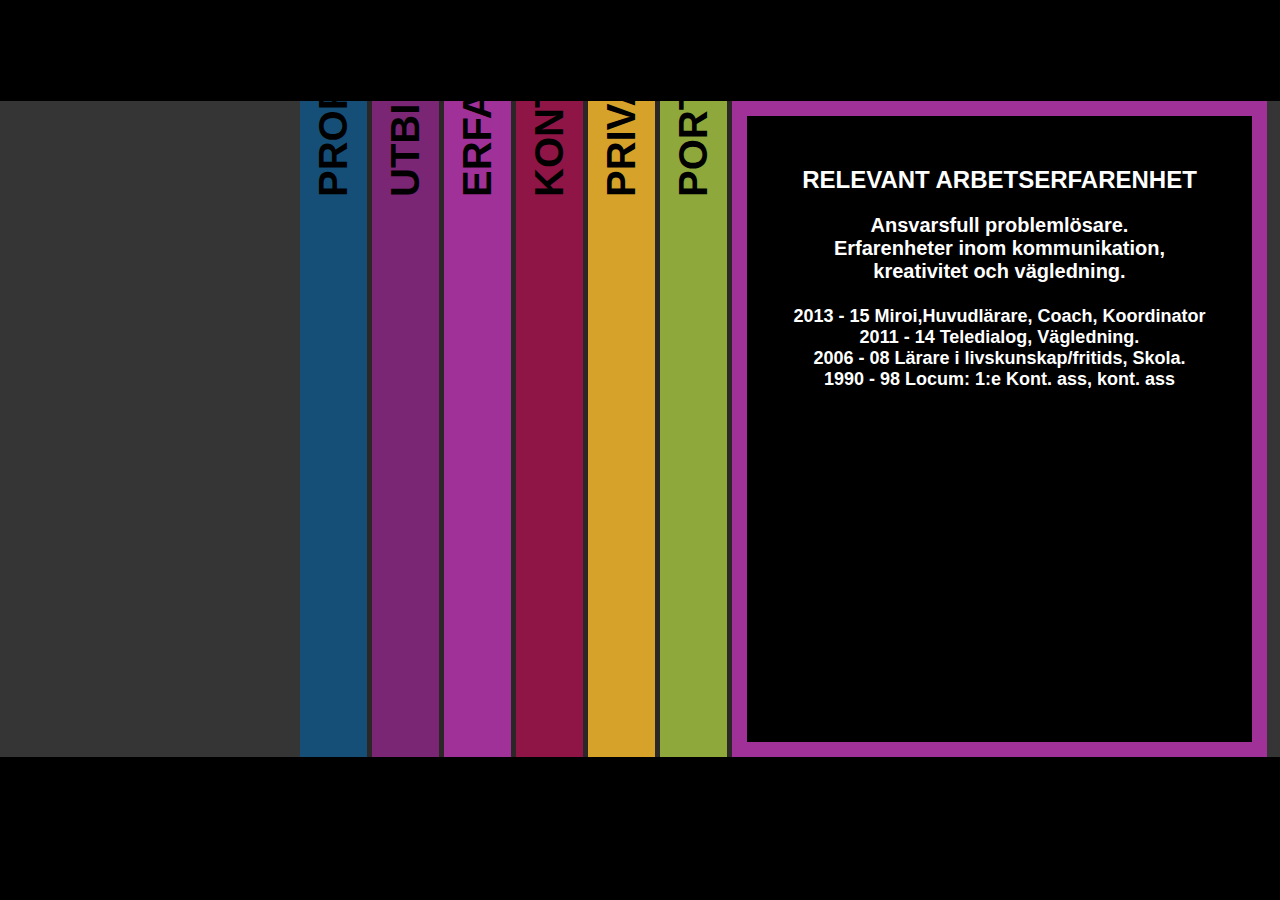
==== Pages/erfarenhet.html @ 6f001739 "uppdatering 16/11" ====
<!DOCTYPE html>
<html lang="en">
<style>
    <link rel="preconnect" href="https://fonts.googleapis.com"><link rel="preconnect" href="https://fonts.gstatic.com" crossorigin><link href="https://fonts.googleapis.com/css2?family=Inter:wght@700&display=swap" rel="stylesheet"><link rel="preconnect" href="https://fonts.googleapis.com"><link rel="preconnect" href="https://fonts.gstatic.com" crossorigin><link href="https://fonts.googleapis.com/css2?family=Ingrid+Darling&display=swap" rel="stylesheet"><link rel="preconnect" href="https://fonts.googleapis.com"><link rel="preconnect" href="https://fonts.gstatic.com" crossorigin><link href="https://fonts.googleapis.com/css2?family=Georama&display=swap" rel="stylesheet">
</style>

<head>
    <meta charset="UTF-8">
    <meta http-equiv="X-UA-Compatible" content="IE=edge">
    <meta name="viewport" content="width=device-width, initial-scale=1.0">
    <title>Anja Edmans CV</title>
    <link rel="stylesheet" href="/css/styles.css">
</head>


<body>
    <div class="header">
        <h1>HEADER</h1>
    </div>

    <div class="main">

        <div class="mainholder">
            <div class="sidebar">
                <div class="button-profil">

                    <p>PROFIL</p>
                </div>


                <div class="button-utbildning">
                    <p>UTBILDNING</p>
                </div>


                <div class="button-erfarenhet">
                    <p>ERFARENHET</p>
                </div>


                <div class="button-kontakt">
                    <p>KONTAKT</p>
                </div>


                <div class="button-privat">
                    <p>PRIVAT</p>
                </div>


                <div class="button-portfolio">
                    <p>PORTFOLIO</p>
                </div>

                <div class="cards">


                    <div class="card-erfarenhet">
                        <h2>RELEVANT ARBETSERFARENHET</h2>
                        <h3>Ansvarsfull problemlösare. <br>
                            Erfarenheter inom kommunikation, <br>
                            kreativitet och vägledning.<br>
                        </h3>
                        <h4>
                            2013 - 15 Miroi,Huvudlärare, Coach, Koordinator <br>
                            2011 - 14 Teledialog, Vägledning. <br>
                            2006 - 08 Lärare i livskunskap/fritids, Skola. <br>
                            1990 - 98 Locum: 1:e Kont. ass, kont. ass <br>
                        </h4>

                    </div>



                </div>
            </div>



        </div>

    </div>

    </div>


    </div>
    <div class="footer">
        <h1>FOOTER</h1>

    </div>

</body>

</html>
---- css/styles.css ----
body {
    display: flex;
    flex-direction: column;
    background-color: black; 
    margin: 0;
    padding: 0;
    max-width: 1440px;
    font-family: 'Inter', sans-serif, 'Ingrid Darling', cursive, 'Georama', sans-serif ;
}

p{
    text-align: center;
    font-size: 40px;
    transform: rotate(270deg);
    font-family: 'Inter', sans-serif;
    font-weight: 700;
    
    

}
h1{
    font-size: 40px;
    font-family: 'Ingrid Darling', cursive;

    
}

h2{
    font-size: 24px;
    font-family: 'Georama', sans-serif;
}

h3{
    font-size: 20px;
    font-family: 'Georama', sans-serif;
}

h4{
    font-size: 18px;
    font-family: 'Georama', sans-serif;

}

.header{
    background-color: black;
    height: 25%;
    width: 100%;

}
.main{
    /* display: flex;
    flex-direction: column; */
    background-color: black;
    height: 50%;
    width: 100%;

}
.mainholder{
    display: flex;
    background-color: rgb(53, 53, 53);
    padding-left: 300px;
  
  

}
.sidebar{
    display: flex;
    gap: 5px;
    background-color: rgb(44, 39, 39);
    height: 656px;
    
    

}
.button-profil{
    
    height: 656px;
    width: 67px;
    background-color: #154F77;
    
}
.button-profil:hover{
    background-color: #298DD2;

}


.button-utbildning{
    background-color: #7A2674;
    height: 656px;
    width: 67px;

}
.button-utbildning:hover{
   
    background-color: #BF46B7;
    
}


.button-erfarenhet{
    background-color:  #A03198;
    height: 656px;
    width: 67px;

}
.button-erfarenhet:hover{
    background-color: #E145D6;
    
}

.button-kontakt{
    background-color: #8F1546;
    height: 656px;
    width: 67px;

}

.button-kontakt:hover{
    background-color: #C21E60;
}


.button-privat{
    background-color: #D6A22A ;
    height: 656px;
    width: 67px;

}
.button-privat:hover{
    background-color: #FFC234;
    
}

.button-portfolio{
    background-color:  #8EA83B;
    height: 656px;
    width: 67px;

}
.button-portfolio:hover{
    background-color: #B8DA4B;
    
} 

.cards{
    background-color: aqua;
    color:white;

}

.card-profil{
    background-color: black;
    border-style: solid;
    border-width: 15px;
    border-color: #154F77 ;
    height: 596px;
    width: 505px;
    text-align: center;
    padding-top: 30px;

} 

.profilbild{
    background-color: black;
}
.card-utbildning{
    background-color: black;
    background-color: black;
    border-style: solid;
    border-width: 15px;
    border-color: #7A2674;
    height: 596px;
    width: 505px;
    text-align: center;
    padding-top: 30px;
}
.card-erfarenhet{
    
    background-color: black;
    border-style: solid;
    border-width: 15px;
    border-color: #A03198 ;

    height: 596px;
    width: 505px;
    text-align: center;
    padding-top: 30px;
}
.card-kontakt{
    background-color: black;
    background-color: black;
    border-style: solid;
    border-width: 15px;
    border-color: #8F1546 ;
    height: 596px;
    width: 505px;
    text-align: center;
    padding-top: 30px;
    
}
.card-privat{
    background-color: black;
    background-color: black;
    border-style: solid;
    border-width: 15px;
    border-color: #D6A22A ;
    height: 596px;
    width: 505px;
    text-align: center;
    padding-top: 30px;
    
}
.card-portfolio{
    background-color: black;
    background-color: black;
    border-style: solid;
    border-width: 15px;
    border-color: #8EA83B ;
    height: 596px;
    width: 505px;
    text-align: center;
    padding-top: 30px;
    
} 


.footer{
    background-color: black;
    height: 25%;
    width: 100%;
}
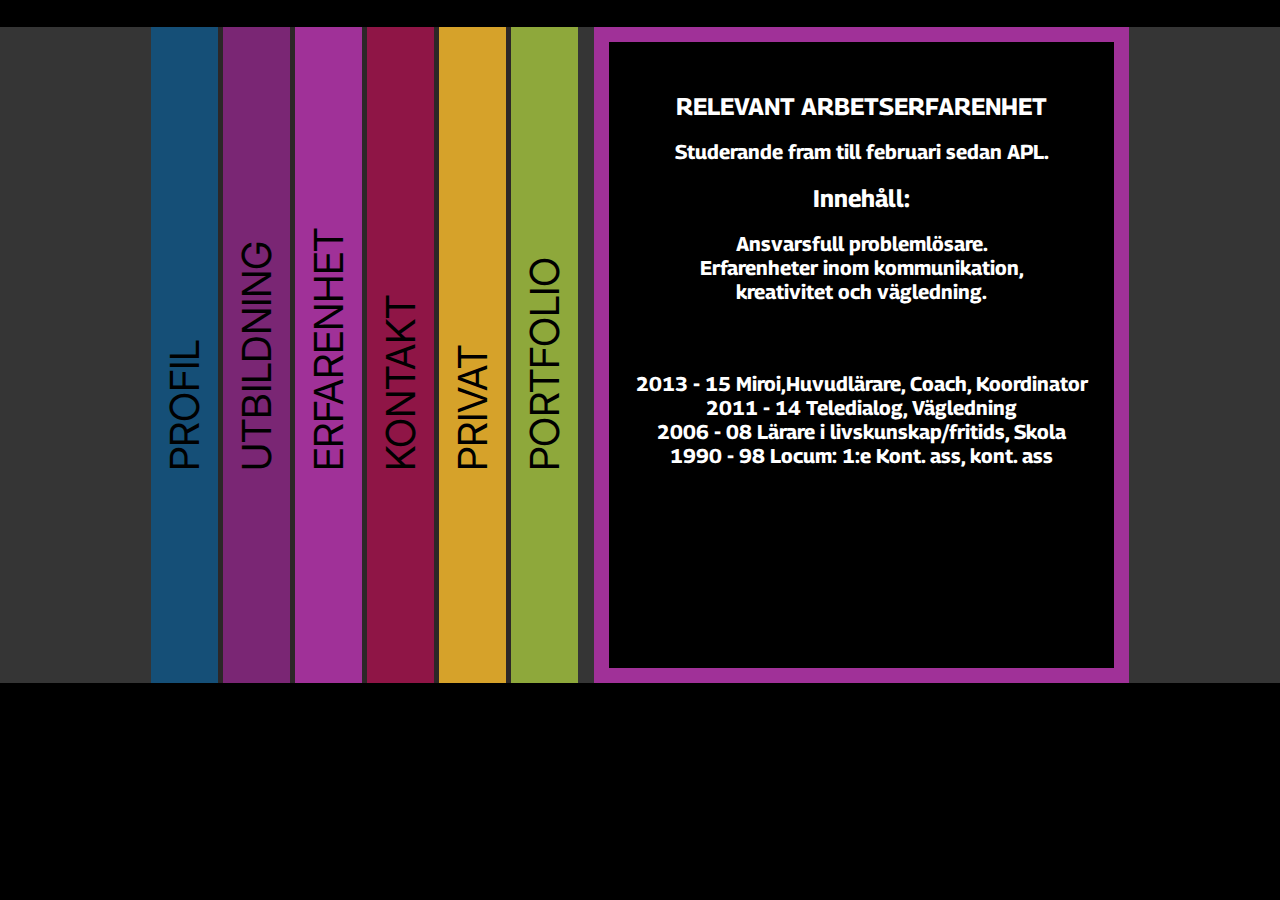
==== commit ecf462ec: "länk uppdatering" ====
--- a/Pages/erfarenhet.html
+++ b/Pages/erfarenhet.html
@@ -15,7 +15,7 @@
 
 <body>
     <div class="header">
-        <h1>HEADER</h1>
+        <h1></h1>
     </div>
 
     <div class="main">
@@ -23,70 +23,85 @@
         <div class="mainholder">
             <div class="sidebar">
                 <div class="button-profil">
-
-                    <p>PROFIL</p>
+                    <a href="index.html">
+                        <p>PROFIL</p>
+                    </a>
                 </div>
 
 
                 <div class="button-utbildning">
-                    <p>UTBILDNING</p>
+                    <a href="pages/Utbildning.html">
+                        <p>UTBILDNING</p>
+                    </a>
                 </div>
 
 
                 <div class="button-erfarenhet">
-                    <p>ERFARENHET</p>
+                    <a href="pages/erfarenhet.html">
+                        <p>ERFARENHET</p>
+                    </a>
                 </div>
 
 
                 <div class="button-kontakt">
-                    <p>KONTAKT</p>
+                    <a href="pages/kontakt.html">
+                        <p>KONTAKT</p>
+                    </a>
                 </div>
 
 
                 <div class="button-privat">
-                    <p>PRIVAT</p>
+                    <a href="pages/privat.html">
+                        <p>PRIVAT</p>
+                    </a>
                 </div>
 
 
                 <div class="button-portfolio">
-                    <p>PORTFOLIO</p>
+                    <a href="pages/portfolio.html">
+                        <p>PORTFOLIO</p>
+                    </a>
                 </div>
+            </div>
+            <div class="cards">
 
-                <div class="cards">
+                <div class="card-erfarenhet">
+                    <h2>RELEVANT ARBETSERFARENHET</h2>
+                    <h3>Studerande fram till februari sedan APL.</h3>
+
+                    <h2>Innehåll:</h2>
+                    <h3>Ansvarsfull problemlösare.<br>
+                        Erfarenheter inom kommunikation, <br>
+                        kreativitet och vägledning. <br>  <br> <br>
+
+                    </h3>
+
+                    <h3>
+                        2013 - 15 Miroi,Huvudlärare, Coach, Koordinator <br>
+                        2011 - 14 Teledialog, Vägledning <br>
+                        2006 - 08 Lärare i livskunskap/fritids, Skola <br>
+                        1990 - 98 Locum: 1:e Kont. ass, kont. ass <br>
+
+                    </h3>
 
 
-                    <div class="card-erfarenhet">
-                        <h2>RELEVANT ARBETSERFARENHET</h2>
-                        <h3>Ansvarsfull problemlösare. <br>
-                            Erfarenheter inom kommunikation, <br>
-                            kreativitet och vägledning.<br>
-                        </h3>
-                        <h4>
-                            2013 - 15 Miroi,Huvudlärare, Coach, Koordinator <br>
-                            2011 - 14 Teledialog, Vägledning. <br>
-                            2006 - 08 Lärare i livskunskap/fritids, Skola. <br>
-                            1990 - 98 Locum: 1:e Kont. ass, kont. ass <br>
-                        </h4>
-
-                    </div>
+                </div>
 
 
 
-                </div>
             </div>
-
 
 
         </div>
 
     </div>
 
-    </div>
+    <!-- </div> -->
 
 
-    </div>
+    <!-- </div> -->
     <div class="footer">
-        <h1>FOOTER</h1>
+        <h1></h1>
 
     </div>
 
--- a/css/styles.css
+++ b/css/styles.css
@@ -1,120 +1,138 @@
+@import url('https://fonts.googleapis.com/css2?family=Inter:wght@700&display=swap');
+
+@import url('https://fonts.googleapis.com/css2?family=Ingrid+Darling&display=swap');
+
+@import url('https://fonts.googleapis.com/css2?family=Georama:wght@500&display=swap');
+
 
 body {
     display: flex;
     flex-direction: column;
-    background-color: black; 
+    background-color: black;
+    color: white;
     margin: 0;
     padding: 0;
+    max-height: 768px;
     max-width: 1440px;
-    font-family: 'Inter', sans-serif, 'Ingrid Darling', cursive, 'Georama', sans-serif ;
-}
-
-p{
+    font-family: 'Inter', sans-serif, 'Ingrid Darling', cursive, 'Georama', sans-serif;
+}
+
+p {
     text-align: center;
     font-size: 40px;
-    transform: rotate(270deg);
     font-family: 'Inter', sans-serif;
-    font-weight: 700;
-    
-    
-
-}
-h1{
+
+
+}
+
+h1 {
     font-size: 40px;
     font-family: 'Ingrid Darling', cursive;
 
-    
-}
-
-h2{
+
+}
+
+h2 {
     font-size: 24px;
     font-family: 'Georama', sans-serif;
 }
 
-h3{
+h3 {
     font-size: 20px;
     font-family: 'Georama', sans-serif;
 }
 
-h4{
+h4 {
     font-size: 18px;
     font-family: 'Georama', sans-serif;
 
 }
 
-.header{
+.header {
     background-color: black;
     height: 25%;
     width: 100%;
 
 }
-.main{
-    /* display: flex;
-    flex-direction: column; */
-    background-color: black;
-    height: 50%;
+
+.main {
+    display: flex;
+    flex-direction: column; 
+    background-color: black;
     width: 100%;
-
-}
-.mainholder{
+    height: 1000px;
+}
+
+.mainholder {
     display: flex;
     background-color: rgb(53, 53, 53);
-    padding-left: 300px;
-  
-  
-
-}
-.sidebar{
+    justify-content: center;
+}
+
+.sidebar {
     display: flex;
     gap: 5px;
     background-color: rgb(44, 39, 39);
-    height: 656px;
-    
-    
-
-}
-.button-profil{
-    
-    height: 656px;
+    height: 100%;
+    /* width: 100%; */
+    align-items: center;
+    justify-content: center;
+    margin-right: 1rem;
+}
+
+.sidebar div {
+    position: relative;
+    display: flex;
     width: 67px;
+    height: 100%;
+    /* background-color: yellow; */
+    align-items: center;
+}
+
+.sidebar a {
+    display: flex;
+    text-decoration: none;
+    color: black;
+    transform: rotate(-90deg);
+    transform-origin: top left;
+    height: 67px;
+}
+
+.sidebar a p {
+    display: flex;
+    color: black;
+    padding:0;
+    margin: -150px;
+    align-self: center;
+}
+
+ .button-profil {
     background-color: #154F77;
-    
-}
-.button-profil:hover{
+}
+
+.button-profil:hover {
     background-color: #298DD2;
 
 }
-
 
 .button-utbildning{
     background-color: #7A2674;
-    height: 656px;
-    width: 67px;
-
 }
 .button-utbildning:hover{
-   
     background-color: #BF46B7;
-    
-}
-
+}
 
 .button-erfarenhet{
     background-color:  #A03198;
-    height: 656px;
-    width: 67px;
-
-}
+}
+
 .button-erfarenhet:hover{
     background-color: #E145D6;
-    
+
 }
 
 .button-kontakt{
     background-color: #8F1546;
-    height: 656px;
-    width: 67px;
-
 }
 
 .button-kontakt:hover{
@@ -124,48 +142,47 @@
 
 .button-privat{
     background-color: #D6A22A ;
-    height: 656px;
-    width: 67px;
+  
 
 }
 .button-privat:hover{
     background-color: #FFC234;
     
 }
-
+/* /Glöm inte <p> i html <a>-taggarna */
 .button-portfolio{
     background-color:  #8EA83B;
-    height: 656px;
-    width: 67px;
+   
 
 }
 .button-portfolio:hover{
     background-color: #B8DA4B;
     
-} 
-
-.cards{
+}  */
+
+.cards {
     background-color: aqua;
-    color:white;
-
-}
-
-.card-profil{
-    background-color: black;
-    border-style: solid;
-    border-width: 15px;
-    border-color: #154F77 ;
-    height: 596px;
-    width: 505px;
-    text-align: center;
-    padding-top: 30px;
-
-} 
-
-.profilbild{
-    background-color: black;
-}
-.card-utbildning{
+    color: white;
+
+}
+
+.card-profil {
+    background-color: black;
+    border-style: solid;
+    border-width: 15px;
+    border-color: #154F77;
+    height: 596px;
+    width: 505px;
+    text-align: center;
+    padding-top: 30px;
+
+}
+
+.profilbild {
+    background-color: black;
+}
+
+.card-utbildning {
     background-color: black;
     background-color: black;
     border-style: solid;
@@ -176,58 +193,62 @@
     text-align: center;
     padding-top: 30px;
 }
-.card-erfarenhet{
-    
-    background-color: black;
-    border-style: solid;
-    border-width: 15px;
-    border-color: #A03198 ;
-
-    height: 596px;
-    width: 505px;
-    text-align: center;
-    padding-top: 30px;
-}
-.card-kontakt{
-    background-color: black;
-    background-color: black;
-    border-style: solid;
-    border-width: 15px;
-    border-color: #8F1546 ;
-    height: 596px;
-    width: 505px;
-    text-align: center;
-    padding-top: 30px;
-    
-}
-.card-privat{
-    background-color: black;
-    background-color: black;
-    border-style: solid;
-    border-width: 15px;
-    border-color: #D6A22A ;
-    height: 596px;
-    width: 505px;
-    text-align: center;
-    padding-top: 30px;
-    
-}
-.card-portfolio{
-    background-color: black;
-    background-color: black;
-    border-style: solid;
-    border-width: 15px;
-    border-color: #8EA83B ;
-    height: 596px;
-    width: 505px;
-    text-align: center;
-    padding-top: 30px;
-    
-} 
-
-
-.footer{
+
+.card-erfarenhet {
+
+    background-color: black;
+    border-style: solid;
+    border-width: 15px;
+    border-color: #A03198;
+
+    height: 596px;
+    width: 505px;
+    text-align: center;
+    padding-top: 30px;
+}
+
+.card-kontakt {
+    background-color: black;
+    background-color: black;
+    border-style: solid;
+    border-width: 15px;
+    border-color: #8F1546;
+    height: 596px;
+    width: 505px;
+    text-align: center;
+    padding-top: 30px;
+
+}
+
+.card-privat {
+    background-color: black;
+    background-color: black;
+    border-style: solid;
+    border-width: 15px;
+    border-color: #D6A22A;
+    height: 596px;
+    width: 505px;
+    text-align: center;
+    padding-top: 30px;
+
+}
+
+.card-portfolio {
+    background-color: black;
+    background-color: black;
+    border-style: solid;
+    border-width: 15px;
+    border-color: #8EA83B;
+    height: 596px;
+    width: 505px;
+    text-align: center;
+    padding-top: 30px;
+
+}
+
+
+.footer {
     background-color: black;
     height: 25%;
     width: 100%;
-} +}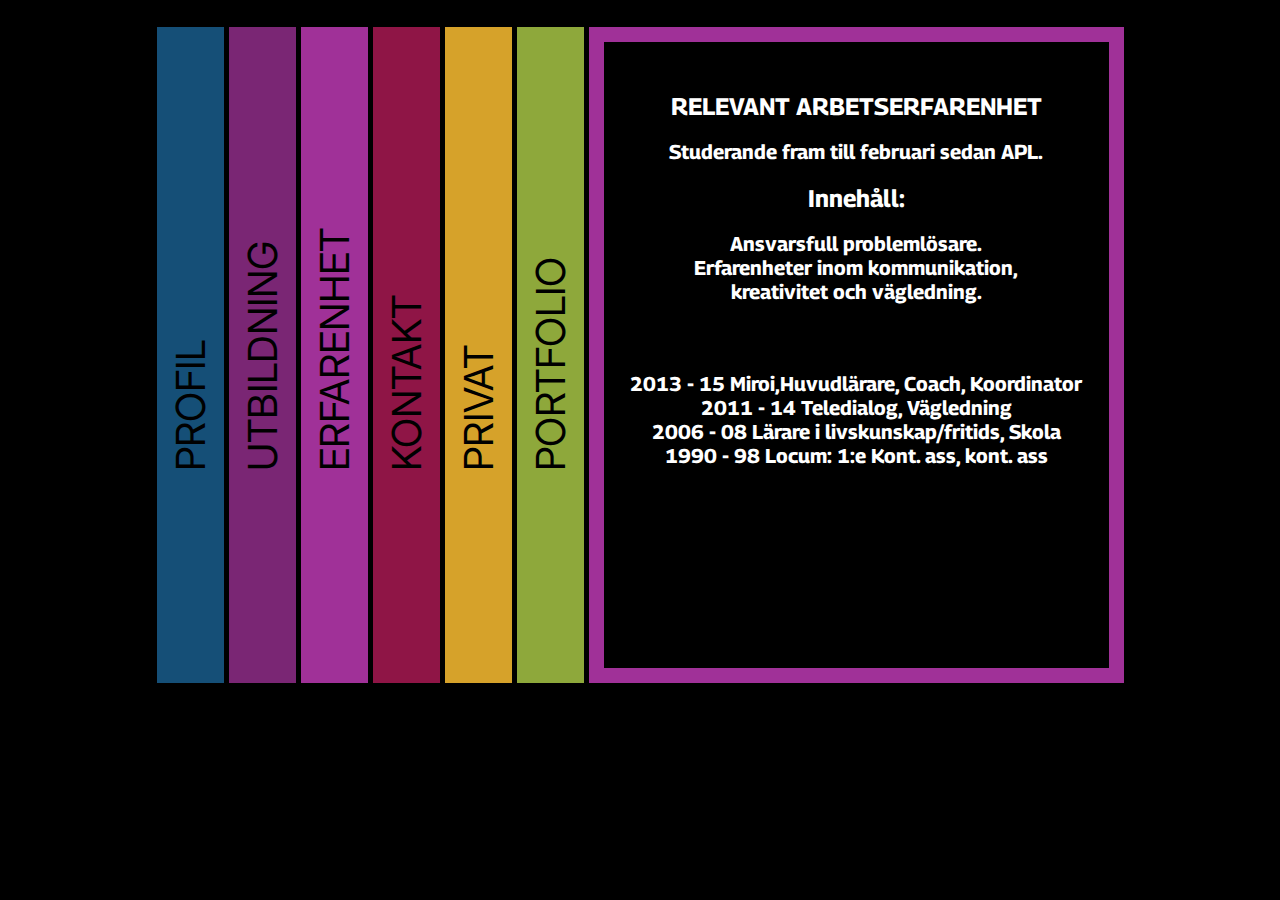
==== commit deb0e7b7: "kontakfformulär" ====
--- a/Pages/erfarenhet.html
+++ b/Pages/erfarenhet.html
@@ -10,6 +10,7 @@
     <meta name="viewport" content="width=device-width, initial-scale=1.0">
     <title>Anja Edmans CV</title>
     <link rel="stylesheet" href="/css/styles.css">
+    <link rel="stylesheet" href="https://unicons.iconscout.com/release/v4.0.0/css/line.css">
 </head>
 
 
@@ -23,42 +24,42 @@
         <div class="mainholder">
             <div class="sidebar">
                 <div class="button-profil">
-                    <a href="index.html">
+                    <a href="../index.html">
                         <p>PROFIL</p>
                     </a>
                 </div>
 
 
                 <div class="button-utbildning">
-                    <a href="pages/Utbildning.html">
+                    <a href="Utbildning.html">
                         <p>UTBILDNING</p>
                     </a>
                 </div>
 
 
                 <div class="button-erfarenhet">
-                    <a href="pages/erfarenhet.html">
+                    <a href="erfarenhet.html">
                         <p>ERFARENHET</p>
                     </a>
                 </div>
 
 
                 <div class="button-kontakt">
-                    <a href="pages/kontakt.html">
+                    <a href="kontakt.html">
                         <p>KONTAKT</p>
                     </a>
                 </div>
 
 
                 <div class="button-privat">
-                    <a href="pages/privat.html">
+                    <a href="privat.html">
                         <p>PRIVAT</p>
                     </a>
                 </div>
 
 
                 <div class="button-portfolio">
-                    <a href="pages/portfolio.html">
+                    <a href="portfolio.html">
                         <p>PORTFOLIO</p>
                     </a>
                 </div>
--- a/css/styles.css
+++ b/css/styles.css
@@ -4,6 +4,7 @@
 
 @import url('https://fonts.googleapis.com/css2?family=Georama:wght@500&display=swap');
 
+@media only screen and (max-width: 600px) {}
 
 body {
     display: flex;
@@ -28,6 +29,7 @@
 h1 {
     font-size: 40px;
     font-family: 'Ingrid Darling', cursive;
+    font-weight: lighter;
 
 
 }
@@ -65,19 +67,19 @@
 
 .mainholder {
     display: flex;
-    background-color: rgb(53, 53, 53);
+    background-color: black(53, 53, 53);
     justify-content: center;
 }
 
 .sidebar {
     display: flex;
     gap: 5px;
-    background-color: rgb(44, 39, 39);
+    background-color:black;
     height: 100%;
     /* width: 100%; */
     align-items: center;
     justify-content: center;
-    margin-right: 1rem;
+    margin-right: 5px;
 }
 
 .sidebar div {
@@ -184,7 +186,6 @@
 
 .card-utbildning {
     background-color: black;
-    background-color: black;
     border-style: solid;
     border-width: 15px;
     border-color: #7A2674;
@@ -251,4 +252,79 @@
     background-color: black;
     height: 25%;
     width: 100%;
+}
+
+
+.booking-card {
+    display: flex;
+    background-color: #f0ffff88;
+    padding: 20px;
+}
+.booking-form {
+    display: grid;
+    background-color: #9e85658e;
+    padding: 50px;
+}
+.contact-us {
+    background-color: #f0ffff88;
+    padding: 50px;
+    color: black;
+    width: 400px;
+    justify-content: center;
+}
+.contact-form {
+    display: grid;
+    background-color: #9e85658e;
+    padding: 20px;
+    border: 2px;
+    border-color: #804f2d9a;
+    border-style: solid;
+    box-shadow: 5px 10px #35201241;
+    width: 350px;
+    justify-self: center;
+    /* justify-items: center; */
+}
+.contact-us h1 {
+    text-align: center;
+}
+.contact-form h3 {
+    text-align: center;
+}
+input {
+    height: 30px;
+}
+input[type=text]:focus {
+    background-color: #5ef8bd85;
+}
+input[type=email]:focus {
+    background-color: #5ef8bd85;
+}
+input[type=tel]:focus {
+    background-color: #5ef8bd85;
+}
+input[type=message] {
+    height: 150px;
+}
+.send-button {
+    justify-self: center;
+}
+input[type=submit] {
+    background-color: #5ef8bd;
+}
+.booking-form {
+    display: grid;
+    background-color: #9e85658e;
+    padding: 20px;
+    border: 2px;
+    border-color: #804f2d9a;
+    border-style: solid;
+    box-shadow: 5px 10px #35201241;
+    justify-self: center;
+}
+.send-button2 {
+    display: grid;
+    grid-template-columns: repeat(4, 1fr);
+}
+input .villkor:checked {
+    background-color: #5ef8bd;
 }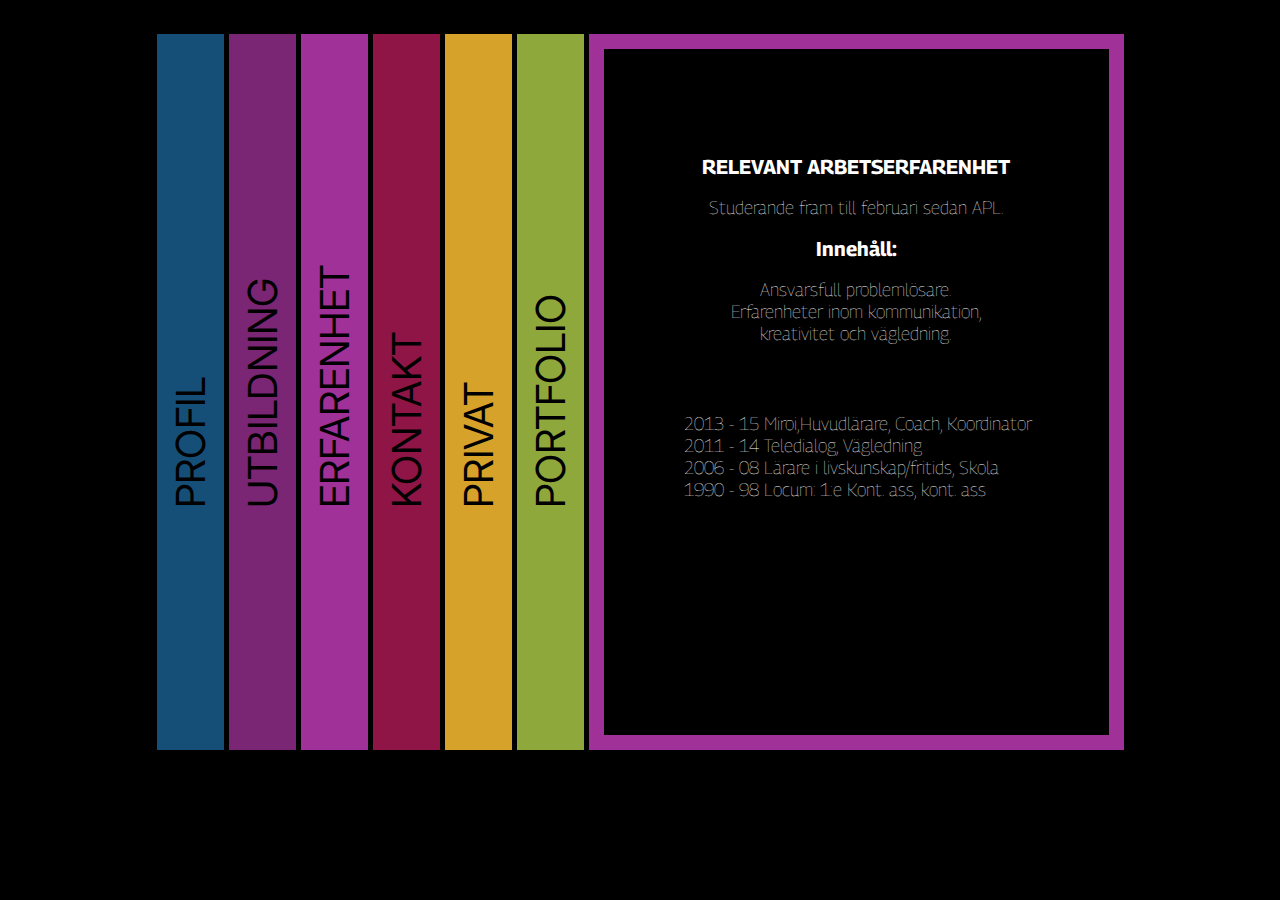
==== commit a32b89d0: "Uppdatering kväll 17/11" ====
--- a/Pages/erfarenhet.html
+++ b/Pages/erfarenhet.html
@@ -77,13 +77,13 @@
 
                     </h3>
 
-                    <h3>
+                    <h4>
                         2013 - 15 Miroi,Huvudlärare, Coach, Koordinator <br>
                         2011 - 14 Teledialog, Vägledning <br>
                         2006 - 08 Lärare i livskunskap/fritids, Skola <br>
                         1990 - 98 Locum: 1:e Kont. ass, kont. ass <br>
 
-                    </h3>
+                    </h4>
 
 
                 </div>
--- a/css/styles.css
+++ b/css/styles.css
@@ -2,7 +2,13 @@
 
 @import url('https://fonts.googleapis.com/css2?family=Ingrid+Darling&display=swap');
 
-@import url('https://fonts.googleapis.com/css2?family=Georama:wght@500&display=swap');
+/* @import url('https://fonts.googleapis.com/css2?family=Georama:wght@500&display=swap'); */
+
+/* @import url('https://fonts.googleapis.com/css2?family=Georama:ital@1&display=swap'); */
+
+/* @import url('https://fonts.googleapis.com/css2?family=Georama&display=swap'); */
+
+@import url('https://fonts.googleapis.com/css2?family=Georama:wght@300&display=swap');
 
 @media only screen and (max-width: 600px) {}
 
@@ -22,32 +28,40 @@
     text-align: center;
     font-size: 40px;
     font-family: 'Inter', sans-serif;
-
+  
 
 }
 
 h1 {
-    font-size: 40px;
+    font-size: 50px;
     font-family: 'Ingrid Darling', cursive;
     font-weight: lighter;
-
+    letter-spacing: 2px;
 
 }
 
 h2 {
-    font-size: 24px;
-    font-family: 'Georama', sans-serif;
-}
-
-h3 {
     font-size: 20px;
     font-family: 'Georama', sans-serif;
+    
+}
+
+h3 {
+    font-size: 18px;
+    font-family: 'Georama', sans-serif;
+    line-height: 22px;
+    font-weight: lighter;
+   
 }
 
 h4 {
     font-size: 18px;
     font-family: 'Georama', sans-serif;
-
+    line-height: 22px;
+    font-weight: lighter;
+    
+
+   
 }
 
 .header {
@@ -165,6 +179,7 @@
 .cards {
     background-color: aqua;
     color: white;
+  
 
 }
 
@@ -180,6 +195,8 @@
 
 }
 
+
+
 .profilbild {
     background-color: black;
 }
@@ -192,28 +209,68 @@
     height: 596px;
     width: 505px;
     text-align: center;
+    padding-top: 50px;
+    
+
+}
+
+
+.card-erfarenhet {
+
+    background-color: black;
+    border-style: solid;
+    border-width: 15px;
+    border-color: #A03198;
+    height: 596px;
+    width: 505px;
+    text-align: center;
+    padding-top: 90px;
+    
+}
+
+.card-erfarenhet h4 {
+    text-align: left;
+    padding-left: 80px;
+    
+}
+
+.card-kontakt {
+    background-color: black;
+    background-color: black;
+    border-style: solid;
+    border-width: 15px;
+    border-color: #8F1546;
+    height: 596px;
+    width: 505px;
+    text-align: center;
     padding-top: 30px;
-}
-
-.card-erfarenhet {
-
-    background-color: black;
-    border-style: solid;
-    border-width: 15px;
-    border-color: #A03198;
-
+
+}
+
+.card-kontakt .linkedin {
+    font-size: 90px;
+    color: #8F1546; 
+}
+
+.card-privat {
+    background-color: black;
+    background-color: black;
+    border-style: solid;
+    border-width: 15px;
+    border-color: #D6A22A;
     height: 596px;
     width: 505px;
     text-align: center;
     padding-top: 30px;
-}
-
-.card-kontakt {
-    background-color: black;
-    background-color: black;
-    border-style: solid;
-    border-width: 15px;
-    border-color: #8F1546;
+
+}
+
+.card-portfolio {
+    background-color: black;
+    background-color: black;
+    border-style: solid;
+    border-width: 15px;
+    border-color: #8EA83B;
     height: 596px;
     width: 505px;
     text-align: center;
@@ -221,110 +278,69 @@
 
 }
 
-.card-privat {
-    background-color: black;
-    background-color: black;
-    border-style: solid;
-    border-width: 15px;
-    border-color: #D6A22A;
-    height: 596px;
-    width: 505px;
-    text-align: center;
-    padding-top: 30px;
-
-}
-
-.card-portfolio {
-    background-color: black;
-    background-color: black;
-    border-style: solid;
-    border-width: 15px;
-    border-color: #8EA83B;
-    height: 596px;
-    width: 505px;
-    text-align: center;
-    padding-top: 30px;
-
-}
-
-
-.footer {
-    background-color: black;
-    height: 25%;
-    width: 100%;
-}
-
+.github {
+    font-size: 90px;
+    color: #8EA83B;
+}
+.linkedin {
+    font-size: 90px;
+    color: #8EA83B;
+}
 
 .booking-card {
     display: flex;
-    background-color: #f0ffff88;
-    padding: 20px;
+    background-color: #8F1546;
+    border: 2px;
+    border-color: #5b0d2c;
+    border-style: solid;
+    padding: 0px;
+}
+
+.contact-us h1 {
+    text-align: center;
+} 
+.contact-form h3 {
+    text-align: center;
+   
+}
+input {
+    height: 30px;
+}
+
+input[type=text]:focus {
+    background-color:#e57da7;
+   
+}
+input[type=email]:focus {
+    background-color: #e57da7;
+}
+input[type=tel]:focus {
+    background-color: #e57da7;
+}
+input[type=submit] {
+    background-color: #8F1546;
+    color: white;  
 }
 .booking-form {
     display: grid;
-    background-color: #9e85658e;
-    padding: 50px;
-}
-.contact-us {
-    background-color: #f0ffff88;
-    padding: 50px;
-    color: black;
-    width: 400px;
-    justify-content: center;
-}
-.contact-form {
-    display: grid;
-    background-color: #9e85658e;
+    background-color:  #5a2138;
     padding: 20px;
     border: 2px;
-    border-color: #804f2d9a;
-    border-style: solid;
-    box-shadow: 5px 10px #35201241;
-    width: 350px;
-    justify-self: center;
-    /* justify-items: center; */
-}
-.contact-us h1 {
-    text-align: center;
-}
-.contact-form h3 {
-    text-align: center;
-}
-input {
-    height: 30px;
-}
-input[type=text]:focus {
-    background-color: #5ef8bd85;
-}
-input[type=email]:focus {
-    background-color: #5ef8bd85;
-}
-input[type=tel]:focus {
-    background-color: #5ef8bd85;
-}
-input[type=message] {
-    height: 150px;
-}
-.send-button {
-    justify-self: center;
-}
-input[type=submit] {
-    background-color: #5ef8bd;
-}
-.booking-form {
-    display: grid;
-    background-color: #9e85658e;
-    padding: 20px;
-    border: 2px;
-    border-color: #804f2d9a;
-    border-style: solid;
-    box-shadow: 5px 10px #35201241;
+    border-color: #5b0d2c;
+    border-style: solid;
+    /* box-shadow: 5px 10px #5a2138; */
     justify-self: center;
 }
 .send-button2 {
     display: grid;
     grid-template-columns: repeat(4, 1fr);
-}
-input .villkor:checked {
-    background-color: #5ef8bd;
-}+    padding-left: 50px;
+}
+
+.footer {
+    background-color: black;
+    height: 25%;
+    width: 100%;
+}
+
+
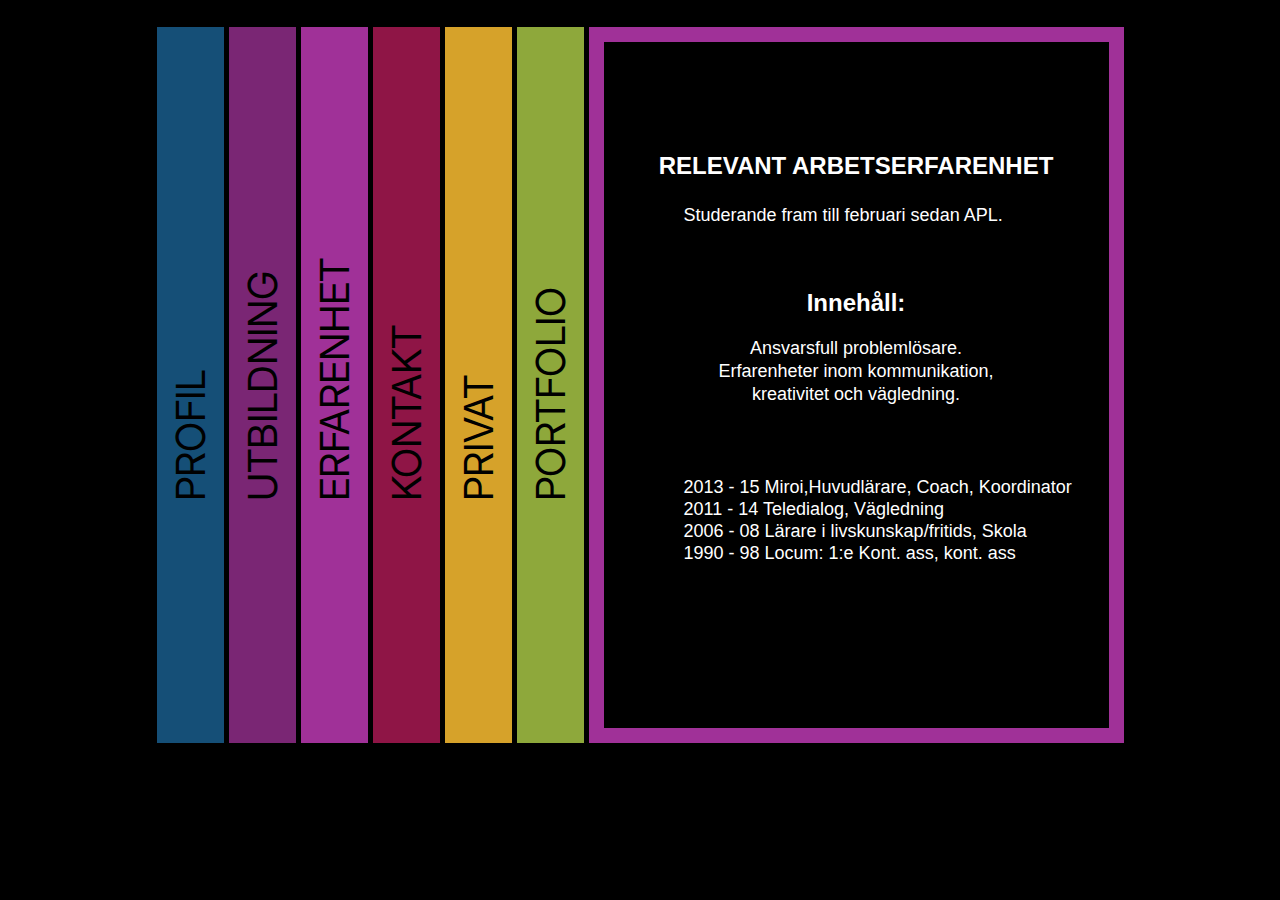
==== commit 16e18a80: "Uppdatering favicons 18/11" ====
--- a/Pages/erfarenhet.html
+++ b/Pages/erfarenhet.html
@@ -68,7 +68,8 @@
 
                 <div class="card-erfarenhet">
                     <h2>RELEVANT ARBETSERFARENHET</h2>
-                    <h3>Studerande fram till februari sedan APL.</h3>
+                    <h4>Studerande fram till februari sedan APL.</h4>
+                    <br>
 
                     <h2>Innehåll:</h2>
                     <h3>Ansvarsfull problemlösare.<br>
--- a/css/styles.css
+++ b/css/styles.css
@@ -1,14 +1,8 @@
 @import url('https://fonts.googleapis.com/css2?family=Inter:wght@700&display=swap');
 
-@import url('https://fonts.googleapis.com/css2?family=Ingrid+Darling&display=swap');
-
-/* @import url('https://fonts.googleapis.com/css2?family=Georama:wght@500&display=swap'); */
-
-/* @import url('https://fonts.googleapis.com/css2?family=Georama:ital@1&display=swap'); */
-
-/* @import url('https://fonts.googleapis.com/css2?family=Georama&display=swap'); */
-
-@import url('https://fonts.googleapis.com/css2?family=Georama:wght@300&display=swap');
+@import url('https://fonts.googleapis.com/css2?family=Dancing+Script:wght@700&display=swap');
+
+
 
 @media only screen and (max-width: 600px) {}
 
@@ -28,35 +22,32 @@
     text-align: center;
     font-size: 40px;
     font-family: 'Inter', sans-serif;
-  
-
 }
 
 h1 {
-    font-size: 50px;
-    font-family: 'Ingrid Darling', cursive;
-    font-weight: lighter;
-    letter-spacing: 2px;
-
+    font-size: 40px;
+    font-family: 'Dancing Script', cursive;
+    /* font-weight: lighter;
+    letter-spacing: 2px; */
 }
 
 h2 {
-    font-size: 20px;
-    font-family: 'Georama', sans-serif;
-    
+    font-size: 24px;
+    font-family: Arial, Helvetica, sans-serif;
+    font-weight: bolder;
 }
 
 h3 {
     font-size: 18px;
-    font-family: 'Georama', sans-serif;
-    line-height: 22px;
+    font-family: Arial, Helvetica, sans-serif;
+    line-height: 23px;
     font-weight: lighter;
    
 }
 
 h4 {
     font-size: 18px;
-    font-family: 'Georama', sans-serif;
+    font-family: Arial, Helvetica, sans-serif, sans-serif;
     line-height: 22px;
     font-weight: lighter;
     
@@ -209,7 +200,7 @@
     height: 596px;
     width: 505px;
     text-align: center;
-    padding-top: 50px;
+    padding-top: 30px;
     
 
 }
@@ -253,7 +244,8 @@
 }
 
 .card-privat {
-    background-color: black;
+    justify-content: space-between;
+    padding: 5px;
     background-color: black;
     border-style: solid;
     border-width: 15px;
@@ -261,7 +253,7 @@
     height: 596px;
     width: 505px;
     text-align: center;
-    padding-top: 30px;
+    padding-top: 60px;
 
 }
 
@@ -331,6 +323,11 @@
     /* box-shadow: 5px 10px #5a2138; */
     justify-self: center;
 }
+.meddelande input {
+    height: 110px;
+    text
+}
+
 .send-button2 {
     display: grid;
     grid-template-columns: repeat(4, 1fr);
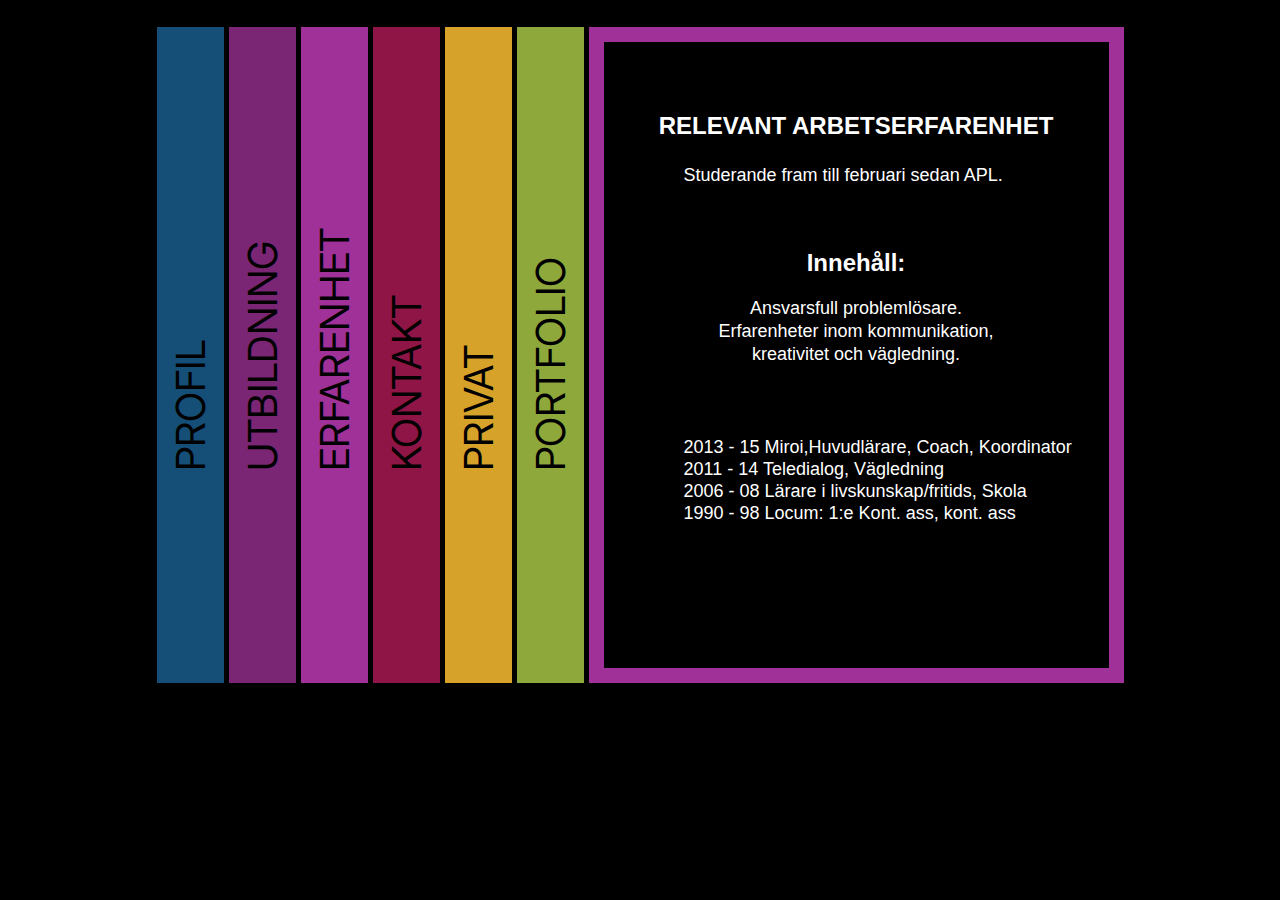
==== commit 2d072a7a: "uppdatering slutet 18/11" ====
--- a/Pages/erfarenhet.html
+++ b/Pages/erfarenhet.html
@@ -67,6 +67,7 @@
             <div class="cards">
 
                 <div class="card-erfarenhet">
+                    <br>
                     <h2>RELEVANT ARBETSERFARENHET</h2>
                     <h4>Studerande fram till februari sedan APL.</h4>
                     <br>
--- a/css/styles.css
+++ b/css/styles.css
@@ -33,8 +33,7 @@
 
 h2 {
     font-size: 24px;
-    font-family: Arial, Helvetica, sans-serif;
-    font-weight: bolder;
+    font-family: Arial, Helvetica, sans-serif
 }
 
 h3 {
@@ -42,7 +41,7 @@
     font-family: Arial, Helvetica, sans-serif;
     line-height: 23px;
     font-weight: lighter;
-   
+
 }
 
 h4 {
@@ -50,9 +49,14 @@
     font-family: Arial, Helvetica, sans-serif, sans-serif;
     line-height: 22px;
     font-weight: lighter;
-    
-
-   
+}
+
+
+h5 {
+    font-size: 16px;
+    font-family: Arial, Helvetica, sans-serif, sans-serif;
+    line-height: 22px;
+    font-weight: lighter;
 }
 
 .header {
@@ -64,7 +68,7 @@
 
 .main {
     display: flex;
-    flex-direction: column; 
+    flex-direction: column;
     background-color: black;
     width: 100%;
     height: 1000px;
@@ -79,9 +83,8 @@
 .sidebar {
     display: flex;
     gap: 5px;
-    background-color:black;
+    background-color: black;
     height: 100%;
-    /* width: 100%; */
     align-items: center;
     justify-content: center;
     margin-right: 5px;
@@ -92,7 +95,6 @@
     display: flex;
     width: 67px;
     height: 100%;
-    /* background-color: yellow; */
     align-items: center;
 }
 
@@ -108,12 +110,12 @@
 .sidebar a p {
     display: flex;
     color: black;
-    padding:0;
+    padding: 0;
     margin: -150px;
     align-self: center;
 }
 
- .button-profil {
+.button-profil {
     background-color: #154F77;
 }
 
@@ -122,56 +124,56 @@
 
 }
 
-.button-utbildning{
+.button-utbildning {
     background-color: #7A2674;
 }
-.button-utbildning:hover{
+
+.button-utbildning:hover {
     background-color: #BF46B7;
 }
 
-.button-erfarenhet{
-    background-color:  #A03198;
-}
-
-.button-erfarenhet:hover{
+.button-erfarenhet {
+    background-color: #A03198;
+}
+
+.button-erfarenhet:hover {
     background-color: #E145D6;
 
 }
 
-.button-kontakt{
+.button-kontakt {
     background-color: #8F1546;
 }
 
-.button-kontakt:hover{
+.button-kontakt:hover {
     background-color: #C21E60;
 }
 
 
-.button-privat{
-    background-color: #D6A22A ;
-  
-
-}
-.button-privat:hover{
+.button-privat {
+    background-color: #D6A22A;
+
+
+}
+
+.button-privat:hover {
     background-color: #FFC234;
-    
-}
-/* /Glöm inte <p> i html <a>-taggarna */
-.button-portfolio{
-    background-color:  #8EA83B;
-   
-
-}
-.button-portfolio:hover{
+
+}
+
+.button-portfolio {
+    background-color: #8EA83B;
+}
+
+.button-portfolio:hover {
     background-color: #B8DA4B;
-    
-}  */
+
+}
 
 .cards {
     background-color: aqua;
     color: white;
-  
-
+    
 }
 
 .card-profil {
@@ -183,15 +185,13 @@
     width: 505px;
     text-align: center;
     padding-top: 30px;
-
-}
-
-
+}
 
 .profilbild {
     background-color: black;
 }
 
+
 .card-utbildning {
     background-color: black;
     border-style: solid;
@@ -201,13 +201,13 @@
     width: 505px;
     text-align: center;
     padding-top: 30px;
-    
-
-}
-
-
+}
+
+
+.logos {
+    width: 30px;
+}
 .card-erfarenhet {
-
     background-color: black;
     border-style: solid;
     border-width: 15px;
@@ -215,19 +215,18 @@
     height: 596px;
     width: 505px;
     text-align: center;
-    padding-top: 90px;
-    
+    padding-top: 30px;
+   
+
 }
 
 .card-erfarenhet h4 {
     text-align: left;
     padding-left: 80px;
-    
 }
 
 .card-kontakt {
     background-color: black;
-    background-color: black;
     border-style: solid;
     border-width: 15px;
     border-color: #8F1546;
@@ -235,17 +234,15 @@
     width: 505px;
     text-align: center;
     padding-top: 30px;
-
 }
 
 .card-kontakt .linkedin {
     font-size: 90px;
-    color: #8F1546; 
+    color: #8F1546;
 }
 
 .card-privat {
-    justify-content: space-between;
-    padding: 5px;
+
     background-color: black;
     border-style: solid;
     border-width: 15px;
@@ -253,13 +250,12 @@
     height: 596px;
     width: 505px;
     text-align: center;
-    padding-top: 60px;
-
+    padding-top: 30px;
+    
 }
 
 .card-portfolio {
     background-color: black;
-    background-color: black;
     border-style: solid;
     border-width: 15px;
     border-color: #8EA83B;
@@ -267,13 +263,13 @@
     width: 505px;
     text-align: center;
     padding-top: 30px;
-
 }
 
 .github {
     font-size: 90px;
     color: #8EA83B;
 }
+
 .linkedin {
     font-size: 90px;
     color: #8EA83B;
@@ -290,32 +286,36 @@
 
 .contact-us h1 {
     text-align: center;
-} 
+}
+
 .contact-form h3 {
     text-align: center;
-   
-}
+}
+
 input {
     height: 30px;
 }
 
 input[type=text]:focus {
-    background-color:#e57da7;
-   
-}
+    background-color: #e57da7;
+}
+
 input[type=email]:focus {
     background-color: #e57da7;
 }
+
 input[type=tel]:focus {
     background-color: #e57da7;
 }
+
 input[type=submit] {
     background-color: #8F1546;
-    color: white;  
-}
+    color: white;
+}
+
 .booking-form {
     display: grid;
-    background-color:  #5a2138;
+    background-color: #5a2138;
     padding: 20px;
     border: 2px;
     border-color: #5b0d2c;
@@ -323,6 +323,7 @@
     /* box-shadow: 5px 10px #5a2138; */
     justify-self: center;
 }
+
 .meddelande input {
     height: 110px;
     text
@@ -338,6 +339,4 @@
     background-color: black;
     height: 25%;
     width: 100%;
-}
-
-
+}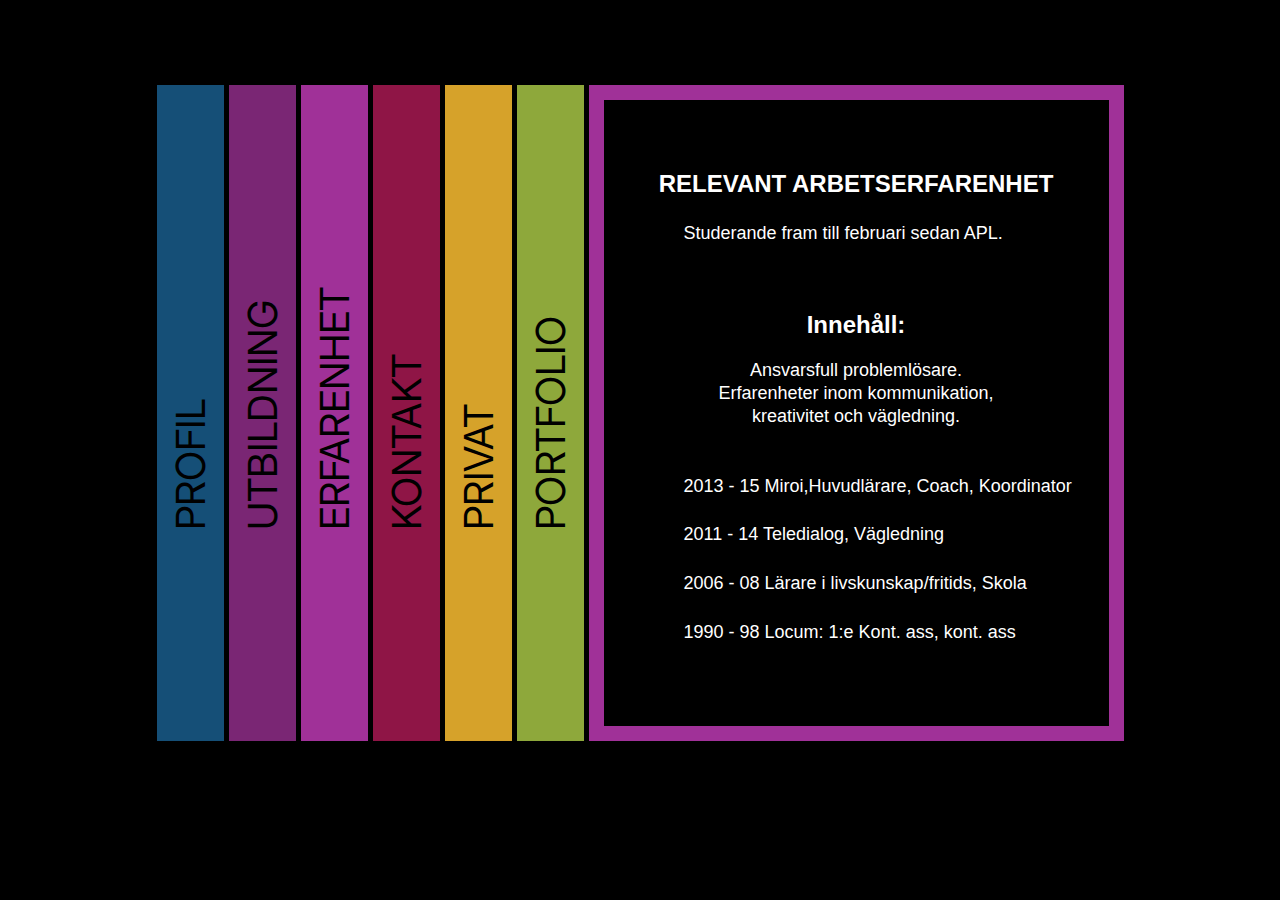
==== commit 69f3d47a: "uppdatering erfarenheter" ====
--- a/Pages/erfarenhet.html
+++ b/Pages/erfarenhet.html
@@ -24,7 +24,7 @@
         <div class="mainholder">
             <div class="sidebar">
                 <div class="button-profil">
-                    <a href="../index.html">
+                    <a href="/index.html">
                         <p>PROFIL</p>
                     </a>
                 </div>
@@ -70,22 +70,63 @@
                     <br>
                     <h2>RELEVANT ARBETSERFARENHET</h2>
                     <h4>Studerande fram till februari sedan APL.</h4>
+                    <h5></h5>
                     <br>
 
                     <h2>Innehåll:</h2>
                     <h3>Ansvarsfull problemlösare.<br>
                         Erfarenheter inom kommunikation, <br>
-                        kreativitet och vägledning. <br>  <br> <br>
+                        kreativitet och vägledning. <br><br>
 
                     </h3>
 
-                    <h4>
-                        2013 - 15 Miroi,Huvudlärare, Coach, Koordinator <br>
-                        2011 - 14 Teledialog, Vägledning <br>
-                        2006 - 08 Lärare i livskunskap/fritids, Skola <br>
-                        1990 - 98 Locum: 1:e Kont. ass, kont. ass <br>
 
-                    </h4>
+
+                    <section>
+                        <div class="erfarenhet__content erfarenhet__open">
+                            <div class="erfarenhet__header">
+
+                                <h4 class="erfarenhet__miroi" onclick="showerfarenhetMiroiTags()">2013 - 15
+                                    Miroi,Huvudlärare,
+                                    Coach, Koordinator</h4>
+                            </div>
+
+                            <h5 class="erfarenhet__list" id="erfarenhet-miroi-tags"></h5>
+                        </div>
+
+
+                        <div class="erfarenhet__content erfarenhet__close">
+                            <div class="erfarenhet__header">
+                                <h4 class="erfarenhet__teledialog" onclick="showerfarenhetTeledialogTags()">
+                                    2011 - 14 Teledialog, Vägledning <br>
+                                </h4>
+                            </div>
+                            <h5 class="erfarenhet__list" id="erfarenhet-teledialog-tags">
+                                </h5>
+                        </div>
+
+                        <div class="erfarenhet__content erfarenhet__close">
+                            <div class="erfarenhet__header">
+                                <h4 class="erfarenhet__livskunskap" onclick="showerfarenhetLivskunskapTags()">
+                                    2006 - 08 Lärare i livskunskap/fritids, Skola <br>
+                                </h4>
+                            </div>
+                            <h5 class="erfarenhet__list" id="erfarenhet-livskunskap-tags"></h5>
+                        </div>
+
+                        <div class="erfarenhet__content erfarenhet__close">
+                            <div class="erfarenhet__header">
+                                <h4 class="erfarenhet__locum" onclick="showerfarenhetLocumTags()">
+                                    1990 - 98 Locum: 1:e Kont. ass, kont. ass <br>
+                                </h4>
+                            </div>
+                            <h5 class="erfarenhet__list" id="erfarenhet-locum-tags"></h5>
+                        </div>
+
+
+
+                    </section>
+
 
 
                 </div>
@@ -108,6 +149,8 @@
 
     </div>
 
+
+    <script src="/js/index.js"></script>
 </body>
 
 </html>--- a/css/styles.css
+++ b/css/styles.css
@@ -4,7 +4,7 @@
 
 
 
-@media only screen and (max-width: 600px) {}
+@media only screen and (max-width: 1440px) {}
 
 body {
     display: flex;
@@ -15,7 +15,7 @@
     padding: 0;
     max-height: 768px;
     max-width: 1440px;
-    font-family: 'Inter', sans-serif, 'Ingrid Darling', cursive, 'Georama', sans-serif;
+    font-family: 'Inter', sans-serif, Arial, Helvetica, sans-serif, cursive, 'Dancing Script', cursive;
 }
 
 p {
@@ -41,7 +41,6 @@
     font-family: Arial, Helvetica, sans-serif;
     line-height: 23px;
     font-weight: lighter;
-
 }
 
 h4 {
@@ -61,9 +60,10 @@
 
 .header {
     background-color: black;
-    height: 25%;
+    /* height: 25%;
+    width: 100%; */
     width: 100%;
-
+    height: 1000px;
 }
 
 .main {
@@ -88,6 +88,7 @@
     align-items: center;
     justify-content: center;
     margin-right: 5px;
+
 }
 
 .sidebar div {
@@ -173,7 +174,6 @@
 .cards {
     background-color: aqua;
     color: white;
-    
 }
 
 .card-profil {
@@ -207,6 +207,7 @@
 .logos {
     width: 30px;
 }
+
 .card-erfarenhet {
     background-color: black;
     border-style: solid;
@@ -216,8 +217,28 @@
     width: 505px;
     text-align: center;
     padding-top: 30px;
-   
-
+
+
+}
+
+/* .card-erfarenhet h5 {
+    display: none;
+} */
+
+.erfarenhet__miroi {
+    cursor: pointer;
+}
+
+.erfarenhet__teledialog {
+    cursor: pointer;
+}
+
+.erfarenhet__livskunskap {
+    cursor: pointer;
+}
+
+.erfarenhet__locum {
+    cursor: pointer;
 }
 
 .card-erfarenhet h4 {
@@ -225,6 +246,19 @@
     padding-left: 80px;
 }
 
+.erfarenhet__close .erfarenhet__content {
+
+    height: 0;
+    overflow: hidden;
+}
+
+.erfarenhet__open .erfarenhet__content {
+    height: max-content;
+
+}
+
+
+
 .card-kontakt {
     background-color: black;
     border-style: solid;
@@ -251,8 +285,23 @@
     width: 505px;
     text-align: center;
     padding-top: 30px;
+
+}
+
+/* .bild2 {
+
+}
+.bild2-overlay {
     
-}
+    background-color: black;
+    position: absolute;
+    opacity: 0;
+    transition: .5s linear;
+    opacity: 1;
+
+    height: 100px;
+
+} */
 
 .card-portfolio {
     background-color: black;
@@ -326,7 +375,6 @@
 
 .meddelande input {
     height: 110px;
-    text
 }
 
 .send-button2 {
@@ -339,4 +387,5 @@
     background-color: black;
     height: 25%;
     width: 100%;
+
 }